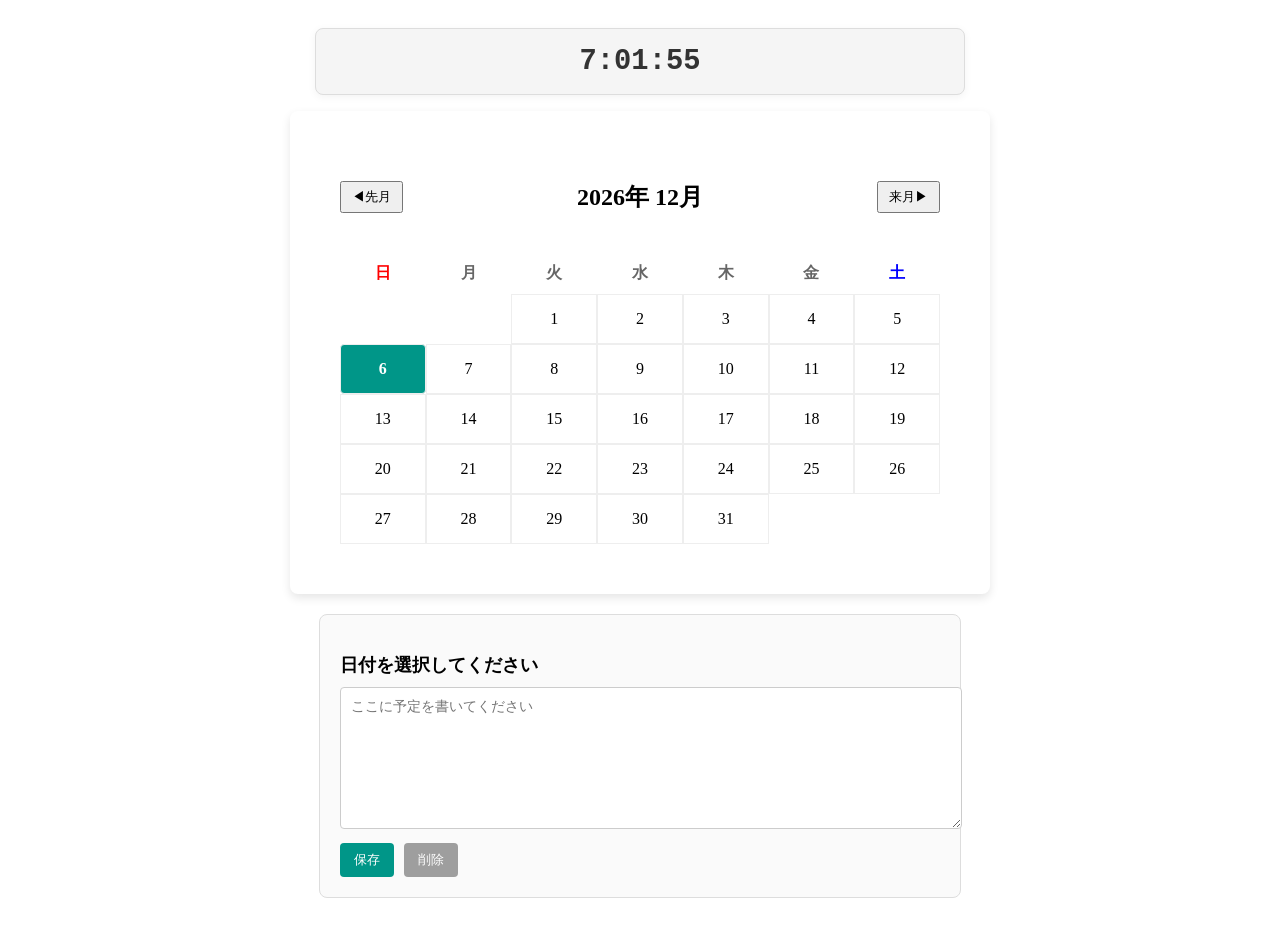
==== 2MTW/index.html @ 7286f22a "Add files via upload" ====
<!DOCTYPE html>
<html lang="ja">
<head>
  <meta charset="UTF-8">
  <title>モウワスレナーイ
  </title>
  <style>
    body {display: flex; flex-direction: column; align-items: center; background: #ffffff; padding: 20px 0; }
    .clock-card {
      width: 600px;
      margin-bottom: 16px;
      padding: 16px 24px;
      background: #f5f5f5;
      border: 1px solid #dddddd;
      border-radius: 8px;
      box-shadow: 0 2px 8px rgba(0,0,0,0.05);
      text-align: center;
    }
    #my-clock {
      font-size: 1.8rem;
      font-weight: bold;
      font-family: monospace;
      color: #333;
    }
    .calendar { width: 600px; background: rgb(255, 255, 255); padding: 50px; border-radius: 8px; box-shadow: 0 4px 10px rgba(0,0,0,0.1); }
   
    /* ヘッダー（月切り替え） */
    .header { display: flex; justify-content: space-between; align-items: center; margin-bottom: 20px; }
    .header button { padding: 5px 10px; cursor: pointer; }
 
    /* 曜日と日付のグリッド設定（7列） */
    .weekdays, .days { display: grid; grid-template-columns: repeat(7, 1fr); text-align: center; }
    .weekdays div { font-weight: bold; padding: 10px 0; color: #666; }
   
    /* 日付のマス目 */
    .days div { padding: 15px 0; border: 1px solid #eee; cursor: pointer; transition: 0.2s; position: relative; }
    .days div:hover:not(.empty) { background: #e0f7fa; }
    .days .empty { border: none; cursor: default; } /* 空白マス */
    .days .today { background: #009688; color: white; font-weight: bold; border-radius: 4px; }
    .days .selected { outline: 3px solid #ff9800; }
    .event-dot {
      position: absolute;
      bottom: 6px;
      left: 50%;
      width: 8px;
      height: 8px;
      background: #f44336;
      border-radius: 50%;
      transform: translateX(-50%);
    }
    .schedule-panel {
      margin-top: 20px;
      padding: 20px;
      border: 1px solid #ddd;
      border-radius: 8px;
      background: #fafafa;
      width: 600px;
    }
    .schedule-panel h3 {
      margin-bottom: 10px;
      font-size: 18px;
    }
    .schedule-panel textarea {
      width: 100%;
      min-height: 120px;
      padding: 10px;
      border: 1px solid #ccc;
      border-radius: 4px;
      resize: vertical;
      font-size: 14px;
    }
    .schedule-actions {
      margin-top: 10px;
      display: flex;
      gap: 10px;
    }
    .schedule-actions button {
      padding: 8px 14px;
      border: none;
      border-radius: 4px;
      cursor: pointer;
      background: #009688;
      color: white;
      transition: 0.2s;
    }
    .schedule-actions button:last-child {
      background: #9e9e9e;
    }
    .schedule-actions button:hover {
      opacity: 0.9;
    }
  </style>
</head>
<body>

<div class="clock-card">
  <div id="my-clock"></div>
</div>
 
<div class="calendar">
  <div class="header">
    <button id="prev">◀先月 </button>
    <h2 id="month-year"></h2>
    <button id="next"> 来月▶</button>
  </div>
  <div class="weekdays">
    <div style="color:red;">日</div><div>月</div><div>火</div><div>水</div><div>木</div><div>金</div><div style="color:blue;">土</div>
  </div>
  <div class="days" id="days-grid"></div>
</div>

<div class="schedule-panel" id="schedule-panel">
  <h3 id="selected-date">日付を選択してください</h3>
  <textarea id="schedule-text" placeholder="ここに予定を書いてください"></textarea>
  <div class="schedule-actions">
    <button id="save-schedule">保存</button>
    <button id="clear-schedule">削除</button>
  </div>
</div>

<script src="time.js"></script>
<script>
  const date = new Date();
  const schedules = {};
  let selectedDayKey = null;
 
  function renderCalendar() {
    const year = date.getFullYear();
    const month = date.getMonth();
 
    document.getElementById('month-year').innerText = `${year}年 ${month + 1}月`;
    const firstDayIndex = new Date(year, month, 1).getDay();
    const lastDay = new Date(year, month + 1, 0).getDate();
    const daysGrid = document.getElementById('days-grid');
    daysGrid.innerHTML = '';
 
    for (let i = 0; i < firstDayIndex; i++) {
      const emptyDiv = document.createElement('div');
      emptyDiv.classList.add('empty');
      daysGrid.appendChild(emptyDiv);
    }
 
    const today = new Date();
    for (let i = 1; i <= lastDay; i++) {
      const dayDiv = document.createElement('div');
      dayDiv.innerText = i;
      const dateKey = `${year}-${String(month + 1).padStart(2, '0')}-${String(i).padStart(2, '0')}`;
      dayDiv.dataset.date = dateKey;
 
      if (i === today.getDate() && month === today.getMonth() && year === today.getFullYear()) {
        dayDiv.classList.add('today');
      }
      dayDiv.addEventListener('click', () => selectDay(dayDiv));
      daysGrid.appendChild(dayDiv);
    }
  }
    restoreSelection();
  
 
  function selectDay(dayDiv) {
    if (dayDiv.classList.contains('empty')) return;
    selectedDayKey = dayDiv.dataset.date;
    document.querySelectorAll('.days div').forEach(el => el.classList.toggle('selected', el === dayDiv));
    document.getElementById('selected-date').innerText = `${selectedDayKey} の予定`;
    document.getElementById('schedule-text').value = schedules[selectedDayKey] || '';
  }
 
  function restoreSelection() {
    if (!selectedDayKey) return;
    const selectedDiv = document.querySelector(`.days div[data-date="${selectedDayKey}"]`);
    if (selectedDiv) {
      selectedDiv.classList.add('selected');
    } else {
      selectedDayKey = null;
      document.getElementById('selected-date').innerText = '日付を選択してください';
      document.getElementById('schedule-text').value = '';
    }
  }
 
  document.getElementById('save-schedule').addEventListener('click', () => {
    if (!selectedDayKey) return;
    const text = document.getElementById('schedule-text').value.trim();
    if (text) {
      schedules[selectedDayKey] = text;
    } else {
      delete schedules[selectedDayKey];
    }
    renderCalendar();
  });
 
  document.getElementById('clear-schedule').addEventListener('click', () => {
    if (!selectedDayKey) return;
    delete schedules[selectedDayKey];
    document.getElementById('schedule-text').value = '';
    renderCalendar();
  });
 
  document.getElementById('prev').addEventListener('click', () => { date.setMonth(date.getMonth() - 1); renderCalendar(); });
  document.getElementById('next').addEventListener('click', () => { date.setMonth(date.getMonth() + 1); renderCalendar(); });
 
  renderCalendar();
</script>
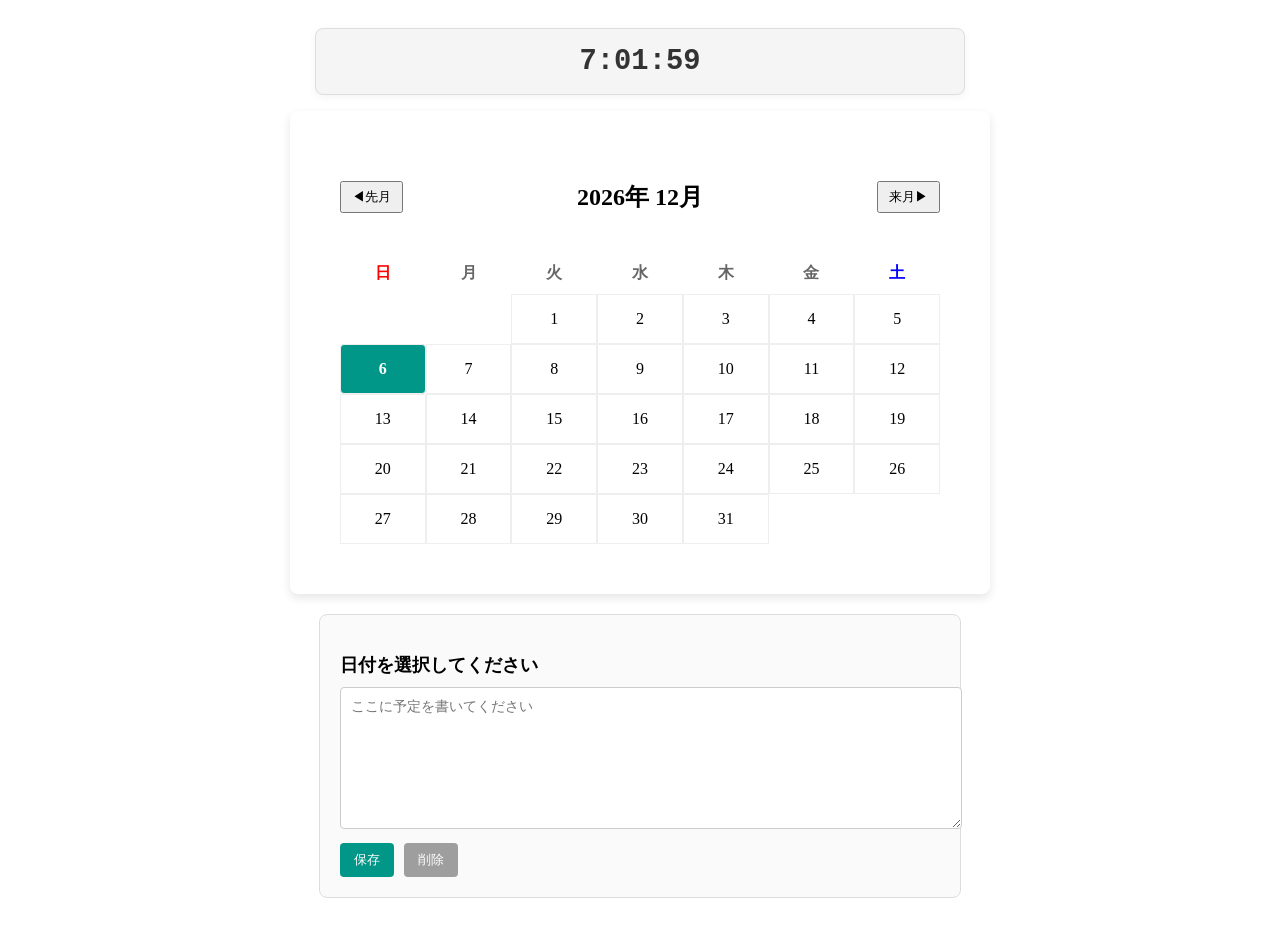
==== commit b729e76b: "Update index.html" ====
--- a/2MTW/index.html
+++ b/2MTW/index.html
@@ -200,4 +200,3 @@
  
   renderCalendar();
 </script>
-
